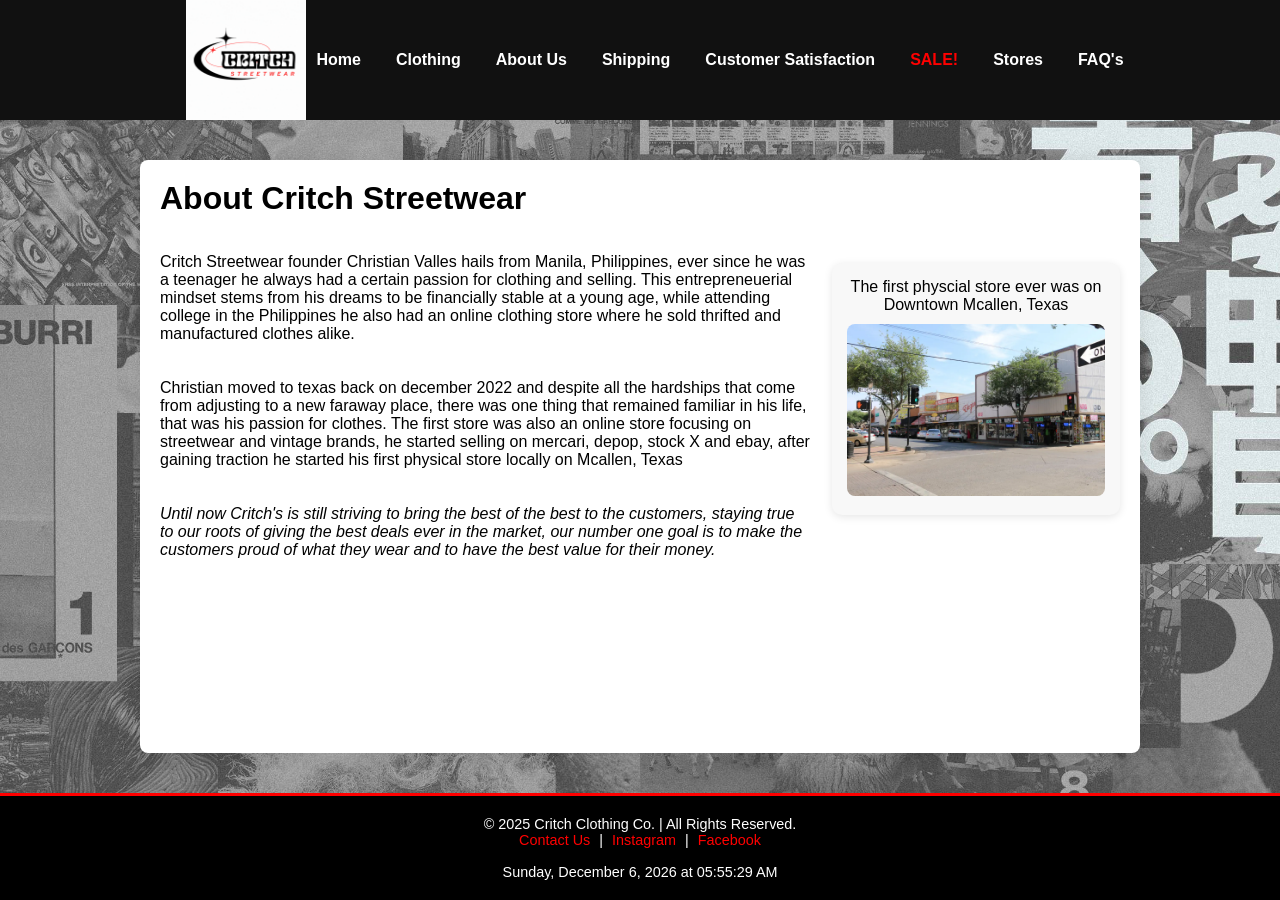
==== About.html @ b9ac3839 "Add files via upload" ====
<!DOCTYPE html>
<html lang="en">
<head>
  <meta charset="UTF-8">
  <meta name="viewport" content="width=device-width, initial-scale=1.0">
  <title>About Us</title>
  <link rel="stylesheet" href="Base.css">
</head>

<body>


  <nav id="main-nav">
    <div class="nav-container">
      <img id="logo" src="Logo.gif" alt="Critch Logo">

      <input type="checkbox" id="menu-toggle">
      <label for="menu-toggle" class="menu-icon">&#9776;</label>

      <ul class="nav-right">
        <li><a href="index.html">Home</a></li>
        <li>
          <a href="Clothing.html">Clothing</a>
          <ul class="submenu">
            <li><a href="Clothing.html#jackets">Jackets</a></li>
            <li><a href="Clothing.html#shirts">Shirts</a></li>
            <li><a href="Clothing.html#shoes">Shoes</a></li>
            <li><a href="Clothing.html#bottoms">Bottoms</a></li>
          </ul>
        </li>
        <li><a href="About.html">About Us</a></li>
        <li><a href="Shipping.html">Shipping</a></li>
        <li><a href="Customer.html">Customer Satisfaction</a></li>
        <li><a href="Sale.html" class="sale-link">SALE!</a></li>
        <li><a href="Stores.html">Stores</a></li>
        <li><a href="Faq.html">FAQ's</a></li>
      </ul>
    </div>
  </nav>
 
  <main>
    <h1>About Critch Streetwear</h1> <br><br>

    <aside class="about">
     
      <p>
        The first physcial store ever was on Downtown Mcallen, Texas
      </p>
      <img src="mfe.jpg" alt="Mcallen Store">
    </aside>
<p>Critch Streetwear founder Christian Valles hails from Manila, Philippines, ever since he was a teenager he always had a certain passion for clothing and selling. 
  This entrepreneuerial mindset stems from his dreams to be financially stable at a young age, while attending college in the Philippines he also had an online clothing store where he sold thrifted and manufactured clothes alike. 
</p><br><br>

<p>Christian moved to texas back on december 2022 and despite all the hardships that come from adjusting to a new faraway place, there was one thing that remained familiar in his life, that was his passion for clothes.
  The first store was also an online store focusing on streetwear and vintage brands, he started selling on mercari, depop, stock X and ebay, after gaining traction he started his first physical store locally on Mcallen, Texas
</p><br><br>

<p><i>Until now Critch's is still striving to bring the best of the best to the customers, staying true to our roots of giving the best deals ever in the market, our number one goal is to make the customers proud of what they wear and 
  to have the best value for their money.
</i></p>

  </main>


  <footer>
    <p>© 2025 Critch Clothing Co. | All Rights Reserved.</p>
    <p>
      <a href="mailto:christianpol.valles@gmail.com">Contact Us</a> |
      <a href="https://www.instagram.com/" target="_blank">Instagram</a> |
      <a href="https://www.facebook.com/" target="_blank">Facebook</a>
    </p><br>
    <p id="liveClock"></p>
  </footer>
<script src="script.js"></script>
</body>
</html>
---- Base.css ----
/* ====== FONT IMPORTS ====== */
@font-face {
  font-family: 'Headers';
  src: url('fonts/Headers.ttf') format('truetype');
  font-weight: normal;
  font-style: normal;
}

@font-face {
  font-family: 'Text';
  src: url('fonts/Text.ttf') format('truetype');
}

/* ====== GLOBAL RESET ====== */
* {
  box-sizing: border-box;
  margin: 0;
  padding: 0;
}

html, body {
  height: 100%;
  scroll-behavior: smooth;
  font-family: 'Text', sans-serif;
  background-image: url('Background.jpg');
  background-size: cover;
  background-position: center;
  background-attachment: fixed;
  display: flex;
  flex-direction: column;
  overflow-x: hidden;
}

/* ====== NAVIGATION BAR ====== */
#main-nav {
  margin: 0 -1in;
  width: calc(100% + 2in);
  background-color: #111;
  box-sizing: border-box;
  padding: 0 10px;
  overflow: visible;
  z-index: 1000;
  min-height: 120px; 
  display: flex;
  align-items: center;
}

.nav-container {
  display: flex;
  justify-content: center; 
  align-items: center;
  position: relative;
  width: 100%;
  padding: 0 1in; 
}

#logo {
  position: relative;
  margin-left: 40px; 
  height: 120px;
  width: auto;
}

/* ====== NAV LINKS (Desktop) ====== */
.nav-right {
  display: flex;
  justify-content: center;
  gap: 15px;
  list-style: none;
  margin: 0;
  padding: 0;
}


.nav-right a {
  color: white;
  text-decoration: none;
  padding: 6px 10px;
  font-family: 'Headers', sans-serif;
  font-weight: bold;
}

.nav-right a:hover {
  background-color: #222;
  border-radius: 5px;
}

.sale-link {
  color: red !important;
  font-weight: bold;
}

.sale-link:hover {
  color: red !important;
}

/* ====== SUBMENU (Desktop) ====== */
.nav-right li {
  position: relative;
}

.submenu {
  display: none;
  position: absolute;
  top: 100%;
  left: 0;
  background-color: #222;
  list-style: none;
  min-width: 160px;
  z-index: 3000;
  border: 1px solid #333;
}

.submenu a {
  padding: 10px;
  color: white;
  display: block;
}

.submenu a:hover {
  background-color: #444;
}

.nav-right li:hover .submenu {
  display: block;
}

/* ====== HAMBURGER ICON ====== */
#menu-toggle {
  display: none;
}

.menu-icon {
  display: none;
  font-size: 28px;
  color: white;
  cursor: pointer;
  margin-left: auto;
  background: #111;
  padding: 8px 12px;
  border-radius: 6px;
  z-index: 2100;
}

/* ====== MAIN CONTENT ====== */
main {
  flex: 1;
  background: white;
  max-width: 1000px;
  width: 95%;
  margin: 40px auto;
  padding: 20px;
  box-shadow: 0 0 20px rgba(0,0,0,0.1);
  border-radius: 8px;
}

/* ====== FOOTER ====== */
footer {
  width: 100vw;
  background-color: black;
  color: white;
  text-align: center;
  padding: 20px 10px;
  font-family: 'Body', sans-serif;
  font-size: 0.9em;
  border-top: 3px solid red;
  position: relative;
  left: 50%;
  right: 50%;
  margin-left: -50vw;
  margin-right: -50vw;
}

footer a {
  color: red;
  text-decoration: none;
  margin: 0 5px;
  transition: color 0.3s ease;
}

footer a:hover {
  color: white;
}

/* ====== RESPONSIVE (MOBILE) ====== */
@media (max-width: 768px) {
  #main-nav {
    position: relative;
    overflow: visible;
    z-index: 1000;
  }

  aside img {
    float: none;
    width: 100%;
    margin: 20px 0;
  }

  #logo {
    left: 0;
    position: relative;
    margin-left: 10px;
    width: 140px;
  }

  .nav-container {
    flex-direction: row;
    justify-content: space-between;
    align-items: center;
    position: relative;
  }

 
  .menu-icon {
    display: block;
    position: fixed;
    right: 20px;
    top: 20px;
    font-size: 36px;
    background: red;
    color: white;
    padding: 10px 14px;
    border-radius: 6px;
    cursor: pointer;
    z-index: 9999;
  }


  .nav-right {
    display: none;
    flex-direction: column;
    width: 100%;
    background-color: #111;
    border-top: 1px solid #333;
    position: absolute;   
    top: 100%;
    left: 0;
    z-index: 2000;
    box-sizing: border-box;
  }

  #menu-toggle:checked + .menu-icon + .nav-right {
    display: flex !important;
    position: fixed;               
    top: 70px;                     
    left: 0;
    right: 0;
    margin: 0 auto;
    width: 100%;
    max-height: calc(80vh - 10px); 
    overflow-y: auto;              
    border-radius: 0 0 8px 8px;
    -webkit-overflow-scrolling: touch;
  }

  .nav-right::-webkit-scrollbar {
    width: 6px;
  }

  .nav-right::-webkit-scrollbar-thumb {
    background-color: #555;
    border-radius: 3px;
  }

 
  #menu-toggle:checked + .menu-icon + .nav-right {
    display: flex;
  }

  .nav-right a {
    padding: 12px;
    width: 100%;
    border-top: 1px solid #222;
  }

  .submenu {
    position: static;
    background-color: #222;
    border: none;
  }

  .submenu a {
    padding-left: 25px;
  }

  html, body {
    overflow-x: hidden;
  }

  form#survey {
    flex-direction: column;
  }

  div.formRow {
    flex-direction: column;
    align-items: flex-start;
  }

  div.formRow label {
    margin-bottom: 5px;
  }

  div.formRow input,
  div.formRow select,
  div.formRow textarea {
    width: 100%;
  }
}

/* ====== TABLET VIEW (769px–1024px) ====== */
@media (min-width: 769px) and (max-width: 1024px) {
  #main-nav {
    min-height: 100px;
    padding: 0 20px;
  }

  #logo {
    position: relative;   
    left: 0;              
    margin-left: 20px;    
    height: 100px;
    width: auto;
  }


  .nav-container {
    justify-content: center;
    align-items: center;
    gap: 30px;
  }


  .menu-icon {
    display: none !important;
  }


  .nav-right {
    display: flex !important;
    justify-content: center;
    flex-wrap: wrap;
    gap: 10px;
    position: static;
    background: none;
    border: none;
    max-height: none;
    overflow: visible;
  }

  .nav-right a {
    font-size: 0.95em;
    padding: 6px 10px;
  }

  .submenu {
    background-color: #222;
    border-radius: 6px;
  }
}

/* ====== CUSTOMER SATISFACTION FORM ====== */
form#survey {
  display: flex;
  flex-flow: row wrap;
  justify-content: center;
  background: rgba(255, 255, 255, 0.85);
  border-radius: 16px;
  padding: 20px 30px;
  box-shadow: 0 4px 12px rgba(0, 0, 0, 0.15);
  backdrop-filter: blur(3px);
  max-width: 900px;
  margin: 30px auto;
}

form#survey fieldset {
  flex: 1 1 380px;
  background-color: #fafafa;
  border: 1px solid #ddd;
  border-radius: 12px;
  padding: 20px;
  margin: 10px;
  transition: transform 0.2s ease, box-shadow 0.2s ease;
}

form#survey fieldset:hover {
  transform: translateY(-2px);
  box-shadow: 0 4px 10px rgba(0,0,0,0.1);
}

legend {
  background-color: #000;
  color: white;
  padding: 6px 12px;
  border-radius: 6px;
  font-weight: bold;
  letter-spacing: 0.5px;
}

div.formRow {
  display: flex;
  flex-flow: row wrap;
  align-items: center;
  margin: 10px 0;
}

div.formRow label {
  flex: 1 1 150px;
  font-weight: 600;
  color: #333;
}

div.formRow input,
div.formRow select,
div.formRow textarea {
  flex: 2 1 200px;
  padding: 8px;
  border: 1px solid #ccc;
  border-radius: 6px;
  transition: all 0.2s ease;
  font-family: inherit;
}

div.formRow input:focus,
div.formRow select:focus,
div.formRow textarea:focus {
  border-color: #000;
  box-shadow: 0 0 4px rgba(0,0,0,0.2);
  background-color: #fff;
}

textarea {
  height: 120px;
  resize: vertical;
}

div#buttons {
  width: 100%;
  text-align: center;
  margin-top: 20px;
}

div#buttons input[type="submit"],
div#buttons input[type="reset"] {
  font-size: 1.1em;
  padding: 10px 20px;
  margin: 10px;
  border: none;
  border-radius: 8px;
  background-color: #000;
  color: white;
  cursor: pointer;
  transition: background-color 0.3s ease, transform 0.2s ease;
}

div#buttons input[type="submit"]:hover {
  background-color: #e60000;
  transform: translateY(-2px);
}

div#buttons input[type="reset"]:hover {
  background-color: #444;
  transform: translateY(-2px);
}



/* ====== ASIDE / QUICK TIP ====== */
aside.quick-tip {
  float: right;
  width: 30%;
  background-color: #f4f4f4;
  border-left: 4px solid red;
  padding: 15px 20px;
  margin: 10px 0 10px 20px;
  border-radius: 6px;
  font-family: 'Text', sans-serif;
  box-shadow: 0 2px 5px rgba(0, 0, 0, 0.1);
}

aside.quick-tip h3 {
  font-family: 'Headers', sans-serif;
  margin-bottom: 8px;
  color: black;
}

aside.quick-tip p {
  margin: 0;
  color: #333;
  line-height: 1.5;
}

aside {
  float: right;               
  width: 30%;                 
  background: #f8f8f8;        
  padding: 15px;
  margin: 10px 0 10px 20px;   
  border-radius: 10px;
  box-shadow: 0 2px 8px rgba(0,0,0,0.1);
  text-align: center;
}

aside img {
  max-width: 100%;            
  height: auto;
  border-radius: 8px;
  margin-top: 10px;
}


article p {
  text-align: justify;
}

@media (max-width: 900px) {
  aside.quick-tip {
    float: none;
    width: 100%;
    margin: 15px 0;
  }

  aside.about {
    float: none;
    width: 100%;
    margin: 15px 0;
  }
  }



html, body {
  overflow-x: clip; 
}


.nav-container,
footer {
  overflow-x: clip;
}



/*==========TABLES==============*/
table {
  width: 100%;
  border-collapse: collapse;
  margin: 20px auto;
  text-align: center; 
}

th, td {
  border: 1px solid #ddd;
  padding: 8px;
  text-align: center; 
}

caption {
  caption-side: top;
  font-weight: bold;
  margin-bottom: 10px;
}

thead {
  background-color: #f2f2f2;
}


.table-container {
  width: 100%;
  overflow-x: auto;
  -webkit-overflow-scrolling: touch;
}


.table-container table {
  width: 100%;
  border-collapse: collapse;
  min-width: 600px; 
}


.table-container::-webkit-scrollbar {
  height: 8px;
}
.table-container::-webkit-scrollbar-thumb {
  background-color: #666;
  border-radius: 4px;
}





/*==========CLOTHING CARD==============*/

.card-grid {
  display: grid;
  grid-template-columns: repeat(auto-fit, minmax(200px, 1fr));
  gap: 20px;
  justify-items: center; 
  margin: 20px 0;
}

.item-card {
  display: flex;
  flex-direction: column;
  align-items: center;
  background-color: #f9f9f9;
  padding: 10px;
  border-radius: 8px;
  box-shadow: 0 2px 6px rgba(0,0,0,0.15);
  width: 100%;
  max-width: 220px; 
  box-sizing: border-box;
}

.item-card img {
  width: 100%;
  height: 250px; 
  object-fit: contain; 
  border-radius: 5px;
  margin-bottom: 10px;
}

.text-wrapper {
  display: flex;
  flex-direction: column;
  align-items: center;
  justify-content: flex-start;
  height: 80px; 
  text-align: center;
}

.text-wrapper h3 {
  font-size: 1rem;
  margin: 0 0 5px 0;
  line-height: 1.2;
}

.text-wrapper h4 {
  font-size: 0.9rem;
  margin: 0;
  color: #333;
}

/* ===== Responsive Adjustments ===== */
@media (max-width: 1024px) {
  .item-card img {
    height: 220px;
  }
  .text-wrapper {
    height: 70px;
  }
}

@media (max-width: 768px) {
  .card-grid {
    grid-template-columns: repeat(auto-fit, minmax(160px, 1fr));
    gap: 15px;
  }
  .item-card img {
    height: 180px;
  }
  .text-wrapper {
    height: 60px;
  }
}

@media (max-width: 480px) {
  .card-grid {
    grid-template-columns: 1fr;
    gap: 10px;
  }
  .item-card img {
    height: 160px;
  }
  .text-wrapper {
    height: auto;
  }
}

/*==========STORES==============*/

.store-box {
  display: flex;
  align-items: center;
  gap: 20px;
  padding: 20px;
  border: 2px solid #ddd;
  border-radius: 10px;
  margin-bottom: 50px;
  background: #fafafa;
}

.store-img {
  width: 180px;
  height: 120px;
  object-fit: cover;
  border-radius: 10px;
  border: 1px solid #ccc;
}

.store-info {
  max-width: 650px;
}
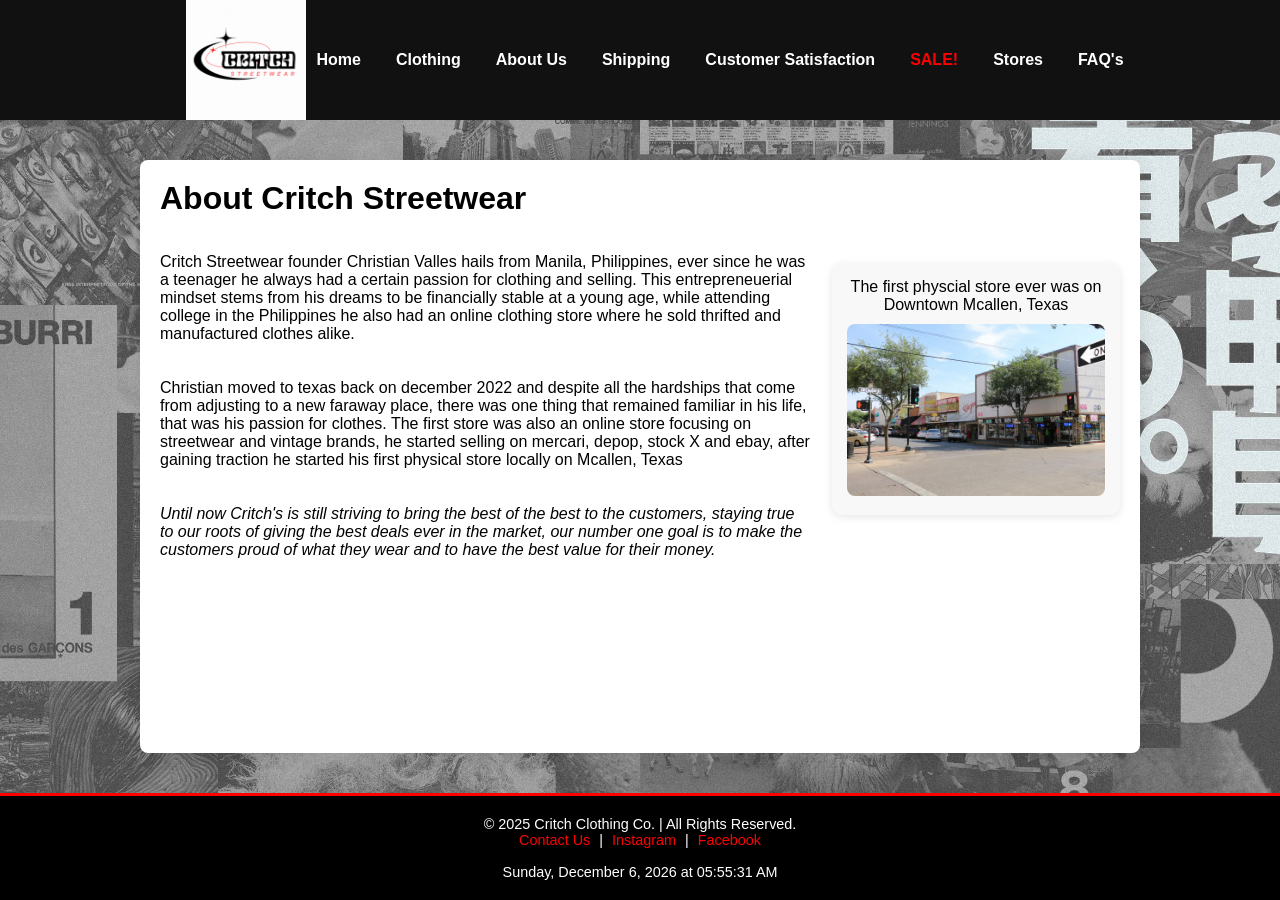
==== commit 7afb8e77: "Update About.html adding AI chatbot" ====
--- a/About.html
+++ b/About.html
@@ -61,7 +61,9 @@
 </i></p>
 
   </main>
-
+<script>
+(function(){if(!window.chatbase||window.chatbase("getState")!=="initialized"){window.chatbase=(...arguments)=>{if(!window.chatbase.q){window.chatbase.q=[]}window.chatbase.q.push(arguments)};window.chatbase=new Proxy(window.chatbase,{get(target,prop){if(prop==="q"){return target.q}return(...args)=>target(prop,...args)}})}const onLoad=function(){const script=document.createElement("script");script.src="https://www.chatbase.co/embed.min.js";script.id="z1ZbTtjSBHaGotZyZGaVl";script.domain="www.chatbase.co";document.body.appendChild(script)};if(document.readyState==="complete"){onLoad()}else{window.addEventListener("load",onLoad)}})();
+</script>
 
   <footer>
     <p>© 2025 Critch Clothing Co. | All Rights Reserved.</p>
@@ -74,4 +76,4 @@
   </footer>
 <script src="script.js"></script>
 </body>
-</html>+</html>
